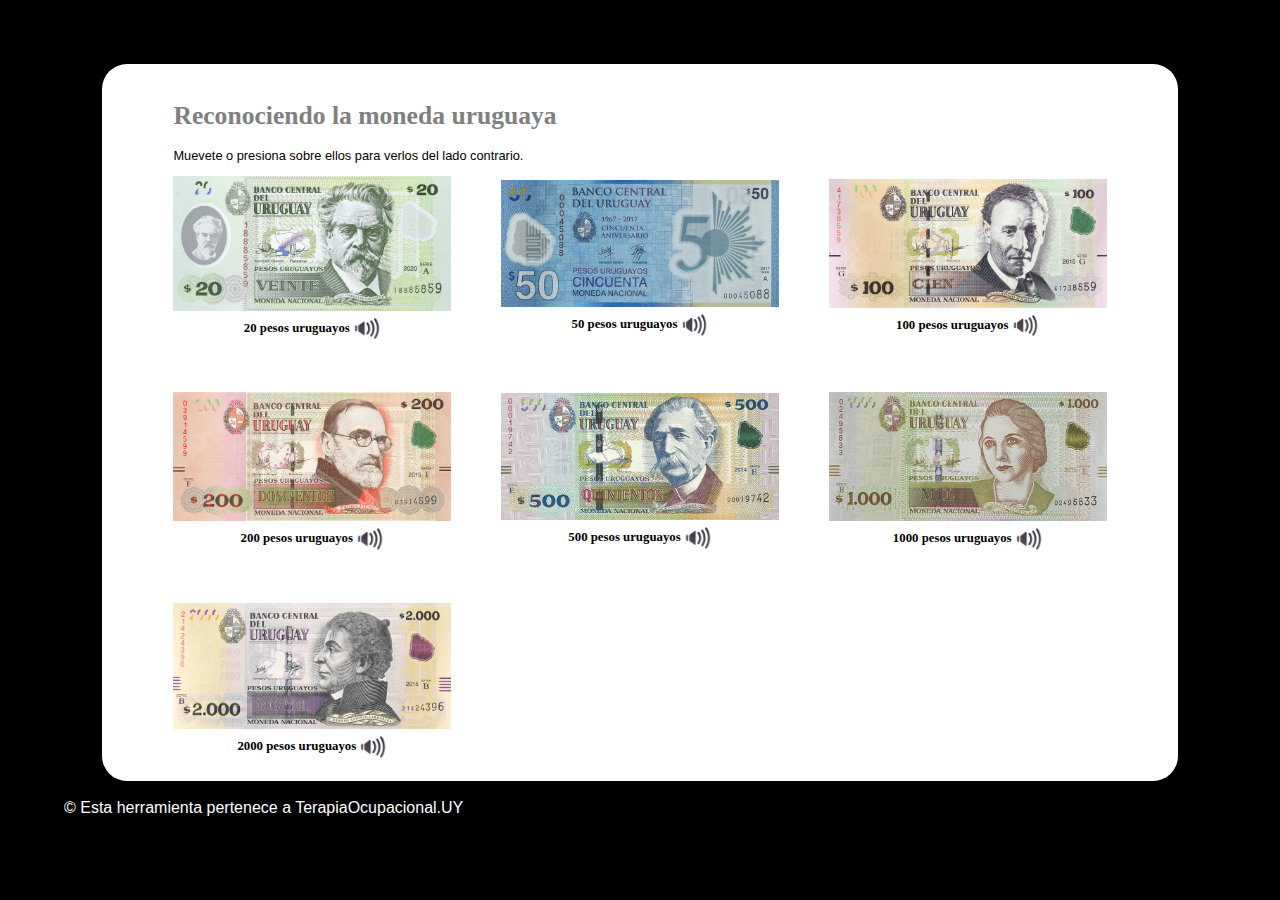
==== index.html @ a410dead "Commit inicial" ====
<!DOCTYPE html>
<html>

    <head>
	<title>Reconociendo la moneda</title>

    <script src="script.js"></script>
    <link rel="stylesheet" href="style.css">
	
    </head>
    <body>
	<div class="maindiv">
		
        <h1>Reconociendo la moneda uruguaya</h1>
		
		<p>Muevete o presiona sobre ellos para verlos del lado contrario.</p>
		
		<div class="muestra"> 
			<div>
				<img class="muestraBill" src="./billetes/20 a.jpg" id="20"
				onmouseover="this.src='./billetes/20 r.jpg'"
				onmouseout="this.src='./billetes/20 a.jpg'" />
				20 pesos uruguayos <img class="sound" src="./iconos/sound.png" id="20 pesos" onClick="sound(event)" role="button"/>
			</div>
			<div>
				<img class="muestraBill" src="./billetes/50 a n.jpg" id="50"
				onmouseover="this.src='./billetes/50 r n.jpg'"
				onmouseout="this.src='./billetes/50 a n.jpg'" />
				50 pesos uruguayos <img class="sound" src="./iconos/sound.png" id="50 pesos" onClick="sound(event)" role="button"/>

			</div>
			<div>
				<img class="muestraBill" src="./billetes/100 a.jpg" id="100"
				onmouseover="this.src='./billetes/100 r.jpg'"
				onmouseout="this.src='./billetes/100 a.jpg'" />
				100 pesos uruguayos	<img class="sound" src="./iconos/sound.png" id="100 pesos" onClick="sound(event)" role="button"/>
			</div>
			<div>
				<img class="muestraBill" src="./billetes/200 a.jpg" id="200"
				onmouseover="this.src='./billetes/200 r.jpg'"
				onmouseout="this.src='./billetes/200 a.jpg'" />
				200 pesos uruguayos <img class="sound" src="./iconos/sound.png" id="200 pesos" onClick="sound(event)" role="button"/>

			</div>
			<div>
				<img class="muestraBill" src="./billetes/500 a.jpg" id="500"
				onmouseover="this.src='./billetes/500 r.jpg'"
				onmouseout="this.src='./billetes/500 a.jpg'" />
				500 pesos uruguayos <img class="sound" src="./iconos/sound.png" id="500 pesos" onClick="sound(event)" role="button" />

			</div>
			<div>
				<img class="muestraBill" src="./billetes/1000 a.jpg" id="1000"
				onmouseover="this.src='./billetes/1000 r.jpg'"
				onmouseout="this.src='./billetes/1000 a.jpg'" />
				1000 pesos uruguayos <img class="sound" src="./iconos/sound.png" id="1000 pesos" onClick="sound(event)" role="button" />

			</div>
			<div>
				<img class="muestraBill" src="./billetes/2000 a.jpg" id="2000"
				onmouseover="this.src='./billetes/2000 r.jpg'"
				onmouseout="this.src='./billetes/2000 a.jpg'" />
				2000 pesos uruguayos <img class="sound" src="./iconos/sound.png" id="2000 pesos" onClick="sound(event)" role="button"/>

			</div>
		</div>
		
	
				
	</div>
	
	<br/>

    </body>
	<footer>
        &#169; Esta herramienta pertenece a TerapiaOcupacional.UY
	</footer>
</html>
---- style.css ----
body {background-color:black;font-family:arial;color:white; margin: 5%;}
h1{color:grey;font-family:verdana; margin-left: 5%; font-size:2vw;}
p { margin-left: 5%;font-size:1vw;}

.maindiv {
	background-color:white;
	font-family:arial;
	color:black;
	width:90%;
	padding: 20px;
	border-radius:25px;
	margin: 0 auto;
}

.tabla {
	border: hidden;
	margin: 0 auto;

}

.box {
	display: inline-grid;
	grid-template-columns: auto auto auto;
	grid-gap: 50px;
	width: 100%;
	height: 100%;
	margin: 10px;
	padding: 5px;
	border: 1px blue;
}

.muestra {
	
	display: inline-grid;
	grid-template-columns: auto auto auto;
	grid-gap: 50px;
	margin-left: 5%;
	margin-right: 5%;
	text-align: center;
	font-weight:bold;
	font-family:verdana;
	font-size:1vw;
	align-items: center;	
}

.muestraBill {
	
	width: 100%;
	height: 100%;
}

.sound {
	width: 10%;
	height: 15%;
	vertical-align: middle;
	cursor: pointer;

}

.sound:hover {
	width: 11%;
	height: 16%;
}
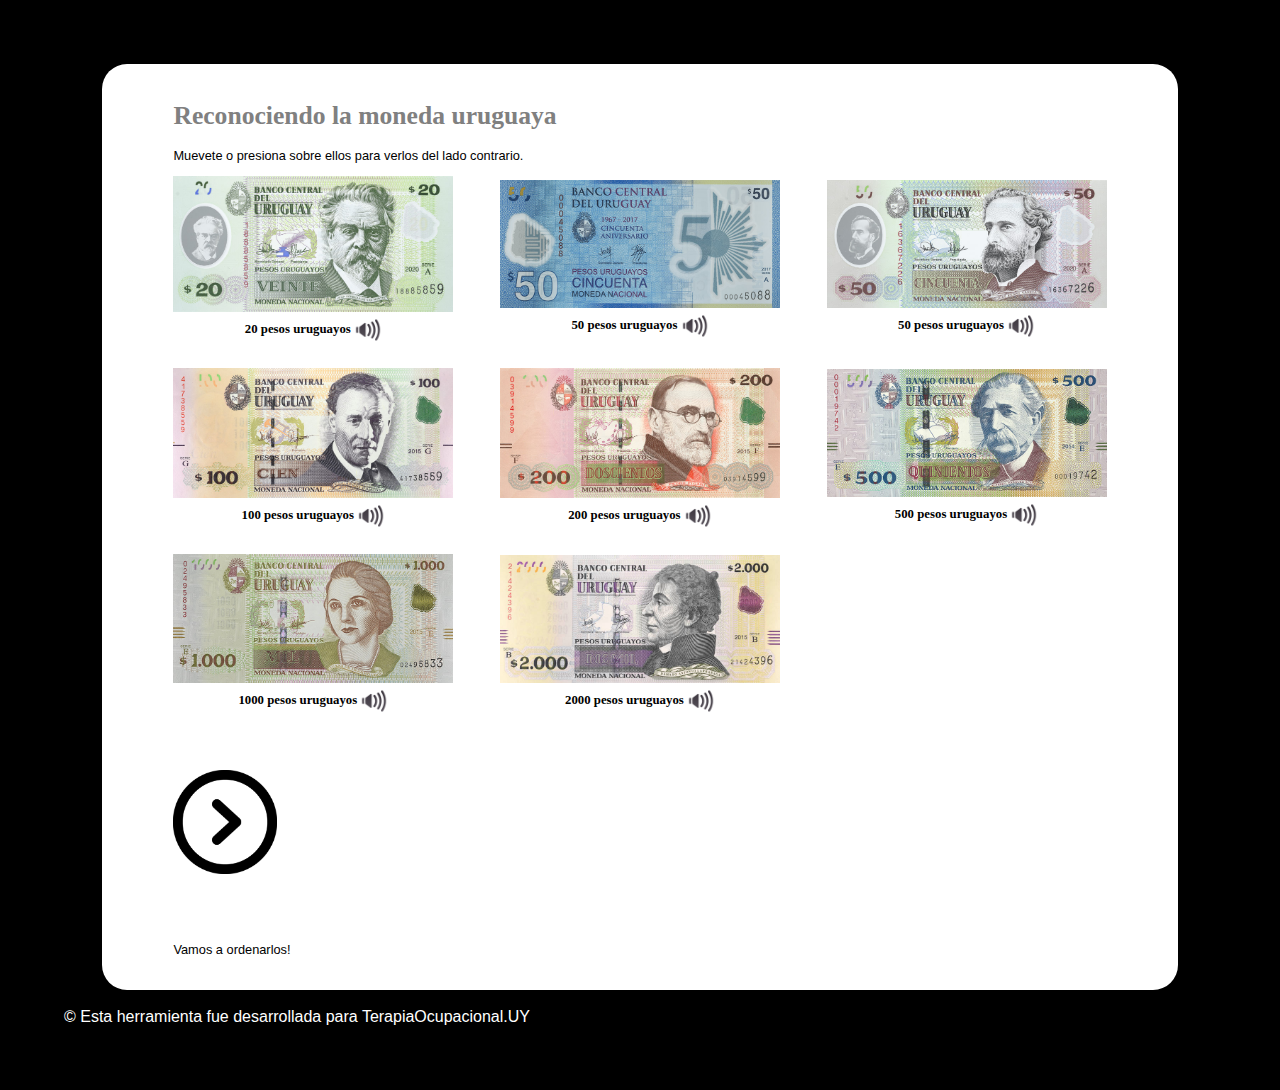
==== commit 0feeb1a5: "Cambios en la principal y se agrega pantalla de ordenamiento con los enlaces entre ellas" ====
--- a/index.html
+++ b/index.html
@@ -26,6 +26,13 @@
 				<img class="muestraBill" src="./billetes/50 a n.jpg" id="50"
 				onmouseover="this.src='./billetes/50 r n.jpg'"
 				onmouseout="this.src='./billetes/50 a n.jpg'" />
+				50 pesos uruguayos <img class="sound" src="./iconos/sound.png" id="50 pesos" onClick="sound(event)" role="button"/>
+
+			</div>
+			<div>
+				<img class="muestraBill" src="./billetes/50 a.jpg" id="50"
+				onmouseover="this.src='./billetes/50 r.jpg'"
+				onmouseout="this.src='./billetes/50 a.jpg'" />
 				50 pesos uruguayos <img class="sound" src="./iconos/sound.png" id="50 pesos" onClick="sound(event)" role="button"/>
 
 			</div>
@@ -65,7 +72,10 @@
 			</div>
 		</div>
 		
-	
+		
+		<a href="ordena.html"> <img class="controles" src="./iconos/next.png"></a>
+		<p>Vamos a ordenarlos!</p>
+
 				
 	</div>
 	
@@ -73,6 +83,6 @@
 
     </body>
 	<footer>
-        &#169; Esta herramienta pertenece a TerapiaOcupacional.UY
+        &#169; Esta herramienta fue desarrollada para TerapiaOcupacional.UY
 	</footer>
 </html>
--- a/style.css
+++ b/style.css
@@ -20,22 +20,20 @@
 
 .box {
 	display: inline-grid;
-	grid-template-columns: auto auto auto;
-	grid-gap: 50px;
-	width: 100%;
-	height: 100%;
-	margin: 10px;
-	padding: 5px;
-	border: 1px blue;
+	width: 28%;
+	height: 12vw;
+	margin: 1px;	
+	padding: 1em;	
 }
 
 .muestra {
 	
 	display: inline-grid;
 	grid-template-columns: auto auto auto;
-	grid-gap: 50px;
+	grid-gap: 5%;
 	margin-left: 5%;
 	margin-right: 5%;
+	margin-bottom: 5%;
 	text-align: center;
 	font-weight:bold;
 	font-family:verdana;
@@ -60,4 +58,23 @@
 .sound:hover {
 	width: 11%;
 	height: 16%;
+}
+
+
+.ordena {
+	margin-left: 5%;
+	font-family:verdana;
+	font-size:1vw;
+	align-items: center;
+}
+
+.controles {
+	margin: 5%;
+	width: 10%;
+	cursor: pointer;
+
+}
+
+.controles:hover {
+	width: 11%;
 }